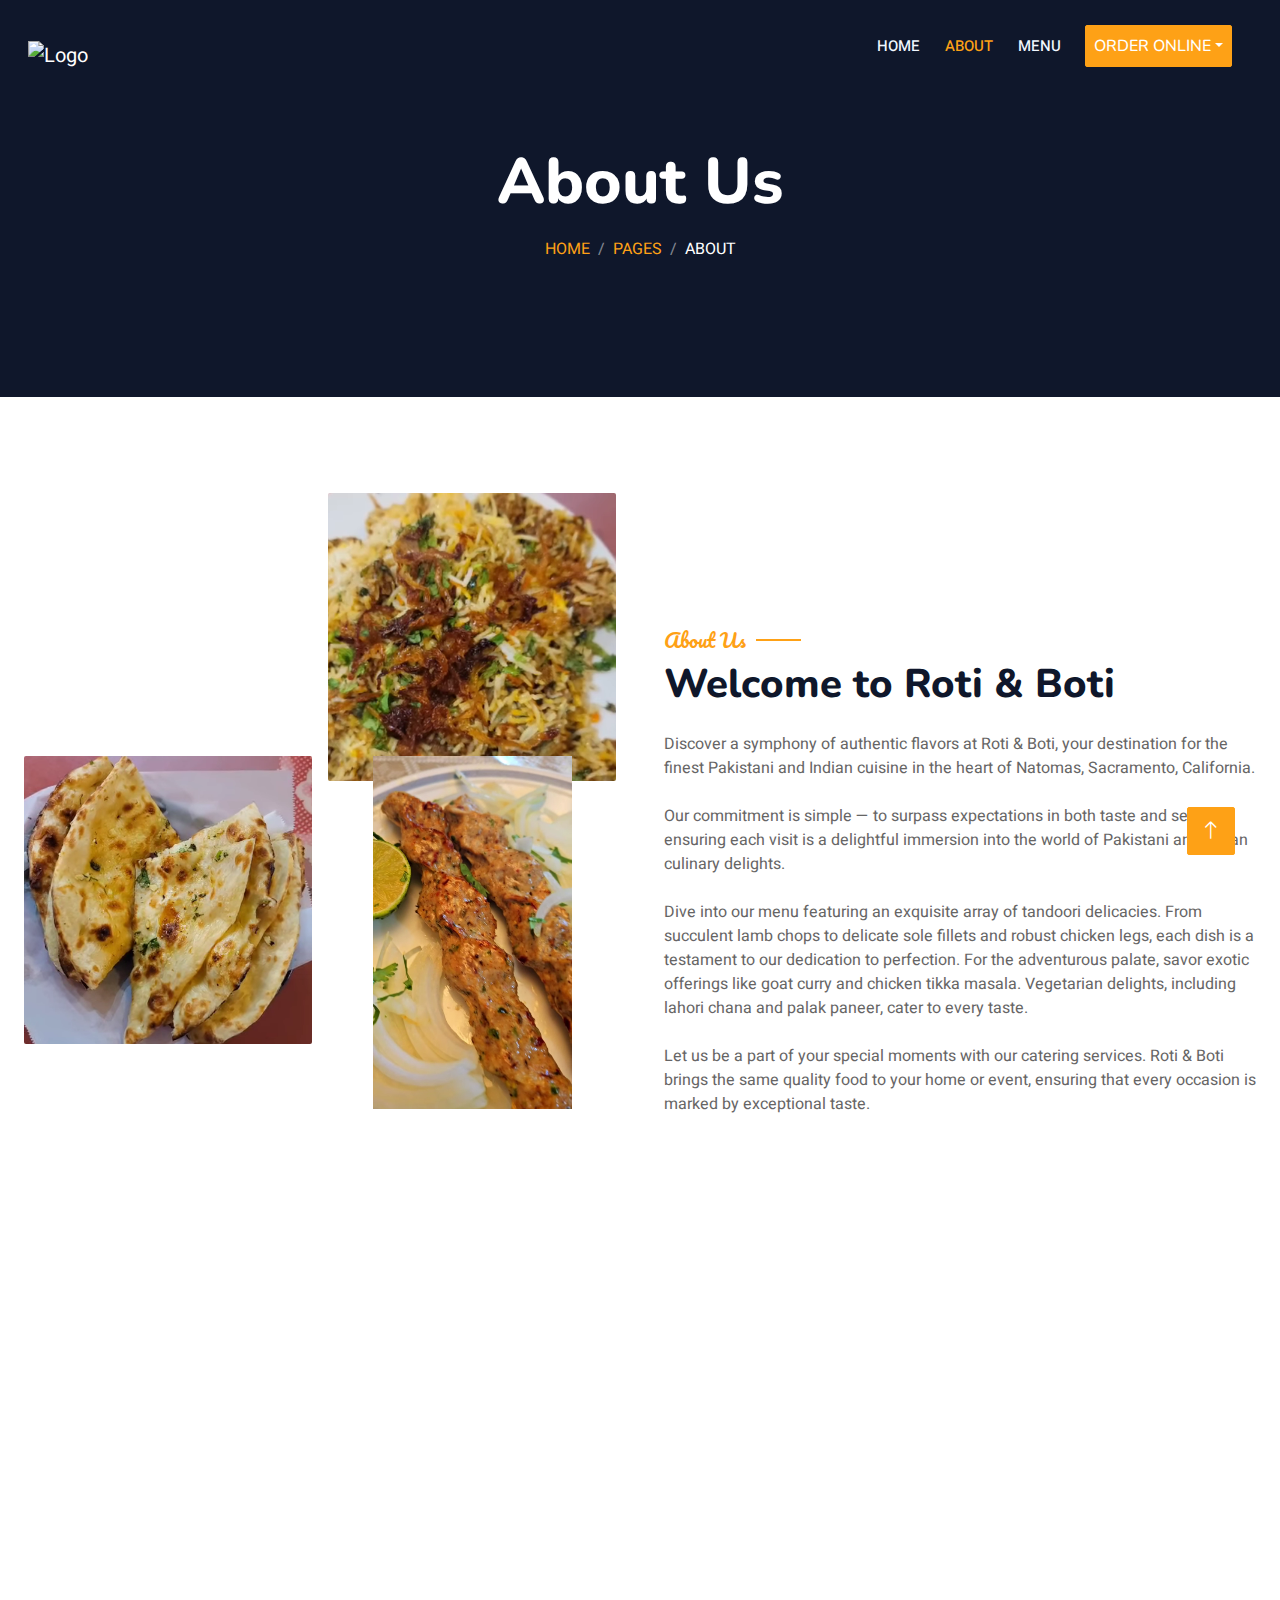
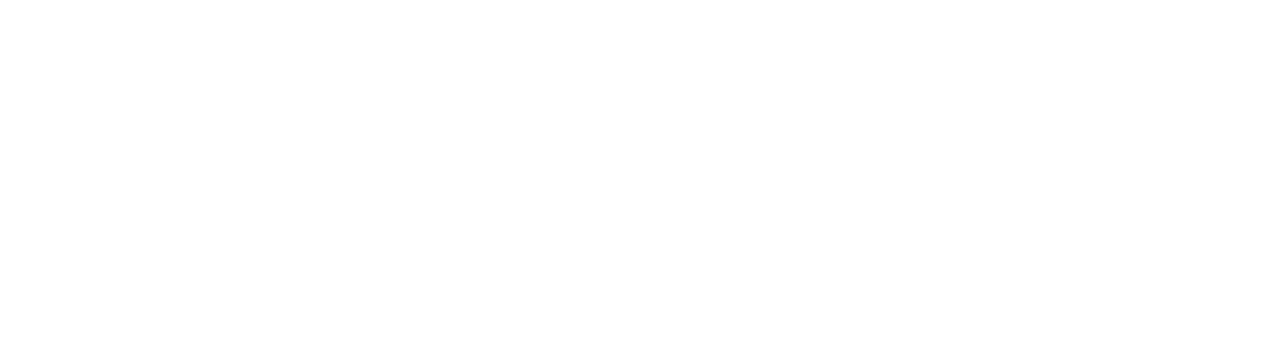
==== about.html @ 2ac90602 "added order links to company footer" ====
<!DOCTYPE html>
<html lang="en">

<head>
    <meta charset="utf-8">
    <title>About - Roti Boti Sacramento</title>
    <meta content="width=device-width, initial-scale=1.0" name="viewport">
    <meta content="" name="keywords">
    <meta content="" name="description">

    <!-- Favicon -->
    <link href="img/favicon.ico" rel="icon">

    <!-- Google Web Fonts -->
    <link rel="preconnect" href="https://fonts.googleapis.com">
    <link rel="preconnect" href="https://fonts.gstatic.com" crossorigin>
    <link href="https://fonts.googleapis.com/css2?family=Heebo:wght@400;500;600&family=Nunito:wght@600;700;800&family=Pacifico&display=swap" rel="stylesheet">

    <!-- Icon Font Stylesheet -->
    <link href="https://cdnjs.cloudflare.com/ajax/libs/font-awesome/5.10.0/css/all.min.css" rel="stylesheet">
    <link href="https://cdn.jsdelivr.net/npm/bootstrap-icons@1.4.1/font/bootstrap-icons.css" rel="stylesheet">

    <!-- Libraries Stylesheet -->
    <link href="lib/animate/animate.min.css" rel="stylesheet">
    <link href="lib/owlcarousel/assets/owl.carousel.min.css" rel="stylesheet">
    <link href="lib/tempusdominus/css/tempusdominus-bootstrap-4.min.css" rel="stylesheet" />

    <!-- Customized Bootstrap Stylesheet -->
    <link href="css/bootstrap.min.css" rel="stylesheet">

    <!-- Template Stylesheet -->
    <link href="css/style.css" rel="stylesheet">
</head>

<body>
    <div class="container-xxl bg-white p-0">
        <!-- Spinner Start -->
        <div id="spinner" class="show bg-white position-fixed translate-middle w-100 vh-100 top-50 start-50 d-flex align-items-center justify-content-center">
            <div class="spinner-border text-primary" style="width: 3rem; height: 3rem;" role="status">
                <span class="sr-only">Loading...</span>
            </div>
        </div>
        <!-- Spinner End -->

        <div class="container-xxl position-relative p-0">
            <nav class="navbar navbar-expand-lg navbar-dark bg-dark px-4 px-lg-5 py-3 py-lg-0">
                <a href="/" class="navbar-brand p-0">
                    <img src="img/logo.svg" alt="Logo">
                </a>
                <button class="navbar-toggler" type="button" data-bs-toggle="collapse" data-bs-target="#navbarCollapse">
                    <span class="fa fa-bars"></span>
                </button>
                <div class="collapse navbar-collapse" id="navbarCollapse">
                    <div class="navbar-nav ms-auto py-0 pe-4">
                        <a href="index.html" class="nav-item nav-link">Home</a>
                        <a href="about.html" class="nav-item nav-link active">About</a>
                        <a href="menu.html" class="nav-item nav-link">Menu</a>
                    </div>
                    <div class="nav-item dropdown">
                        <a href="#" class="nav-link dropdown-toggle btn btn-primary py-2 px-2" data-bs-toggle="dropdown">Order Online</a>
                        <div class="dropdown-menu m-0">
                            <a href="https://www.doordash.com/store/roti-and-boti-sacramento-26273393/" target="_blank" class="dropdown-item">DoorDash</a>
                            <a href="https://www.ubereats.com/store/roti-and-boti/9d5oOyPaXaaSt50EyfcHRA?diningMode=DELIVERY" target="_blank" class="dropdown-item">Uber Eats</a>
                            <a href="http://menus.fyi/7223040" target="_blank"  class="dropdown-item">GrubHub</a>
                        </div>
                    </div>
                </div>
            </nav>

            <div class="container-xxl py-5 bg-dark hero-header mb-5">
                <div class="container text-center my-5 pt-5 pb-4">
                    <h1 class="display-3 text-white mb-3 animated slideInDown">About Us</h1>
                    <nav aria-label="breadcrumb">
                        <ol class="breadcrumb justify-content-center text-uppercase">
                            <li class="breadcrumb-item"><a href="#">Home</a></li>
                            <li class="breadcrumb-item"><a href="#">Pages</a></li>
                            <li class="breadcrumb-item text-white active" aria-current="page">About</li>
                        </ol>
                    </nav>
                </div>
            </div>
        </div>


        




        <!-- About Start -->
        <div class="container-xxl py-5">
            <div class="container">
                <div class="row g-5 align-items-center">
                    <div class="col-lg-6">
                        <div class="row g-3">
                            <div class="col-6 text-start">
                                <!-- <img class="img-fluid rounded w-100 wow zoomIn" data-wow-delay="0.1s" src="img/gifs/chili-chicken.webm"> -->
                                <video class="img-fluid rounded w-100 h-75 wow zoomIn" data-wow-delay="0.1s" muted autoplay
                                    loop>
                                    <source src="img/gifs/chili-chicken.webm" type="video/webm">
                                </video>
                            </div>
                            <div class="col-6 text-start align-self-center">
                                <!-- <img class="img-fluid rounded w-75 wow zoomIn" data-wow-delay="0.5s" src="img/about-3.jpg"> -->
        
                                <video class="img-fluid rounded w-100 h-75 wow zoomIn" data-wow-delay="0.1s" muted autoplay
                                    loop>
                                    <source src="img/gifs/chicken biiryani.webm" type="video/webm">
                                </video>
                            </div>
                            <div class="col-6 text-end">
                                <!-- <img class="img-fluid rounded w-100 wow zoomIn" data-wow-delay="0.7s" src="img/about-4.jpg"> -->
                                <video class="img-fluid rounded w-100 mt-n5 wow zoomIn" data-wow-delay="0.1s" muted autoplay
                                    loop>
                                    <source src="img/gifs/naan.webm" type="video/webm">
                                </video>
                            </div>
                            <div class="col-6 text-start">
                                <!-- <img class="img-fluid rounded w-75 wow zoomIn" data-wow-delay="0.3s" src="img/about-2.jpg" style="margin-top: 25%;"> -->
                                <video class="img-fluid rounded w-100 h-75 mt-n5 wow zoomIn" data-wow-delay="0.1s" muted
                                    autoplay loop>
                                    <source src="img/gifs/chicken-seekh-kabab.webm" type="video/webm">
                                </video>
                            </div>
                        </div>
                    </div>
                    <div class="col-lg-6">
                        <h5 class="section-title ff-secondary text-start text-primary fw-normal">About Us</h5>
                        <h1 class="mb-4">Welcome to Roti & Boti</h1>
                        <p class="mb-4">Discover a symphony of authentic flavors at Roti & Boti, your destination for the finest
                            Pakistani and Indian
                            cuisine in the heart of Natomas, Sacramento, California.</p>
                        <p class="mb-4">Our commitment is simple — to surpass expectations in both taste and service, ensuring
                            each visit is a delightful
                            immersion into the world of Pakistani and Indian culinary delights.</p>
                        <p class="mb-4">Dive into our menu featuring an exquisite array of tandoori delicacies. From succulent
                            lamb chops to delicate sole
                            fillets and robust chicken legs, each dish is a testament to our dedication to perfection. For the
                            adventurous palate,
                            savor exotic offerings like goat curry and chicken tikka masala. Vegetarian delights, including
                            lahori chana and
                            palak paneer, cater to every taste.</p>
                        <p class="mb-4">Let us be a part of your special moments with our catering services. Roti & Boti brings
                            the same quality food to
                            your home or event, ensuring that every occasion is marked by exceptional taste.</p>
                        <!-- <div class="row g-4 mb-4">
                                    <div class="col-sm-6">
                                        <div class="d-flex align-items-center border-start border-5 border-primary px-3">
                                            <h1 class="flex-shrink-0 display-5 text-primary mb-0" data-toggle="counter-up">15</h1>
                                            <div class="ps-4">
                                                <p class="mb-0">Years of</p>
                                                <h6 class="text-uppercase mb-0">Experience</h6>
                                            </div>
                                        </div>
                                    </div>
                                    <div class="col-sm-6">
                                        <div class="d-flex align-items-center border-start border-5 border-primary px-3">
                                            <h1 class="flex-shrink-0 display-5 text-primary mb-0" data-toggle="counter-up">50</h1>
                                            <div class="ps-4">
                                                <p class="mb-0">Popular</p>
                                                <h6 class="text-uppercase mb-0">Master Chefs</h6>
                                            </div>
                                        </div>
                                    </div>
                                </div>
                                <a class="btn btn-primary py-3 px-5 mt-2" href="">Read More</a> -->
                    </div>
                </div>
            </div>
        </div>
        <!-- About End -->


        <!-- Team Start -->
        <!-- <div class="container-xxl pt-5 pb-3">
            <div class="container">
                <div class="text-center wow fadeInUp" data-wow-delay="0.1s">
                    <h5 class="section-title ff-secondary text-center text-primary fw-normal">Team Members</h5>
                    <h1 class="mb-5">Our Master Chefs</h1>
                </div>
                <div class="row g-4">
                    <div class="col-lg-3 col-md-6 wow fadeInUp" data-wow-delay="0.1s">
                        <div class="team-item text-center rounded overflow-hidden">
                            <div class="rounded-circle overflow-hidden m-4">
                                <img class="img-fluid" src="img/team-1.jpg" alt="">
                            </div>
                            <h5 class="mb-0">Full Name</h5>
                            <small>Designation</small>
                            <div class="d-flex justify-content-center mt-3">
                                <a class="btn btn-square btn-primary mx-1" href=""><i class="fab fa-facebook-f"></i></a>
                                <a class="btn btn-square btn-primary mx-1" href=""><i class="fab fa-twitter"></i></a>
                                <a class="btn btn-square btn-primary mx-1" href=""><i class="fab fa-instagram"></i></a>
                            </div>
                        </div>
                    </div>
                    <div class="col-lg-3 col-md-6 wow fadeInUp" data-wow-delay="0.3s">
                        <div class="team-item text-center rounded overflow-hidden">
                            <div class="rounded-circle overflow-hidden m-4">
                                <img class="img-fluid" src="img/team-2.jpg" alt="">
                            </div>
                            <h5 class="mb-0">Full Name</h5>
                            <small>Designation</small>
                            <div class="d-flex justify-content-center mt-3">
                                <a class="btn btn-square btn-primary mx-1" href=""><i class="fab fa-facebook-f"></i></a>
                                <a class="btn btn-square btn-primary mx-1" href=""><i class="fab fa-twitter"></i></a>
                                <a class="btn btn-square btn-primary mx-1" href=""><i class="fab fa-instagram"></i></a>
                            </div>
                        </div>
                    </div>
                    <div class="col-lg-3 col-md-6 wow fadeInUp" data-wow-delay="0.5s">
                        <div class="team-item text-center rounded overflow-hidden">
                            <div class="rounded-circle overflow-hidden m-4">
                                <img class="img-fluid" src="img/team-3.jpg" alt="">
                            </div>
                            <h5 class="mb-0">Full Name</h5>
                            <small>Designation</small>
                            <div class="d-flex justify-content-center mt-3">
                                <a class="btn btn-square btn-primary mx-1" href=""><i class="fab fa-facebook-f"></i></a>
                                <a class="btn btn-square btn-primary mx-1" href=""><i class="fab fa-twitter"></i></a>
                                <a class="btn btn-square btn-primary mx-1" href=""><i class="fab fa-instagram"></i></a>
                            </div>
                        </div>
                    </div>
                    <div class="col-lg-3 col-md-6 wow fadeInUp" data-wow-delay="0.7s">
                        <div class="team-item text-center rounded overflow-hidden">
                            <div class="rounded-circle overflow-hidden m-4">
                                <img class="img-fluid" src="img/team-4.jpg" alt="">
                            </div>
                            <h5 class="mb-0">Full Name</h5>
                            <small>Designation</small>
                            <div class="d-flex justify-content-center mt-3">
                                <a class="btn btn-square btn-primary mx-1" href=""><i class="fab fa-facebook-f"></i></a>
                                <a class="btn btn-square btn-primary mx-1" href=""><i class="fab fa-twitter"></i></a>
                                <a class="btn btn-square btn-primary mx-1" href=""><i class="fab fa-instagram"></i></a>
                            </div>
                        </div>
                    </div>
                </div>
            </div>
        </div> -->
        <!-- Team End -->
        

        <!-- Footer Start -->
        <div class="container-fluid bg-dark text-light footer pt-5 mt-5 wow fadeIn" data-wow-delay="0.1s">
            <div class="container py-5">
                <div class="row g-5">
                    <div class="col-lg-4 col-md-6 offset-md-1">
                        <h4 class="section-title ff-secondary text-start text-primary fw-normal mb-4">Company</h4>
                        <a class="btn btn-link" href="/about.html">About Us</a>
                        <a class="btn btn-link" href="https://www.doordash.com/store/roti-and-boti-sacramento-26273393/">Order on DoorDash</a>
                        <a class="btn btn-link" href="https://www.ubereats.com/store/roti-and-boti/9d5oOyPaXaaSt50EyfcHRA?diningMode=DELIVERY">Order on UberEats</a>
                        <a class="btn btn-link" href="http://menus.fyi/7223040">Order on GrubHub</a>
                    </div>
                    <div class="col-lg-4 col-md-6">
                        <h4 class="section-title ff-secondary text-start text-primary fw-normal mb-4">Contact</h4>
                        <p class="mb-2"><i class="fa fa-map-marker-alt me-3"></i>4680 Natomas Blvd,<br>Sacramento, CA 95835</p>
                        <p class="mb-2"><i class="fa fa-phone-alt me-3"></i>(916) 515-2002</p>
                        <p class="mb-2"><i class="fa fa-envelope me-3"></i>rotibotisacramento@gmail.com</p>
                        <div style="width: 100%"><iframe width="100%" height="170" frameborder="0" scrolling="no" marginheight="0"
                                marginwidth="0"
                                src="https://maps.google.com/maps?width=100%25&amp;height=170&amp;hl=en&amp;q=+(Roti%20and%20Boti)&amp;t=&amp;z=15&amp;ie=UTF8&amp;iwloc=B&amp;output=embed"><a
                                    href="https://www.maps.ie/population/">Population calculator map</a></iframe></div>
                        <!-- <div class="d-flex pt-2">
                                    <a class="btn btn-outline-light btn-social" href=""><i class="fab fa-twitter"></i></a>
                                    <a class="btn btn-outline-light btn-social" href=""><i class="fab fa-facebook-f"></i></a>
                                    <a class="btn btn-outline-light btn-social" href=""><i class="fab fa-youtube"></i></a>
                                    <a class="btn btn-outline-light btn-social" href=""><i class="fab fa-linkedin-in"></i></a>
                                </div> -->
                    </div>
                    <div class="col-lg-3 col-md-6">
                        <h4 class="section-title ff-secondary text-start text-primary fw-normal mb-4">Opening</h4>
                        <h5 class="text-light fw-normal">Lunch</h5>
                        <p>M-F 11:00 AM - 03:00 PM</p>
                        <h5 class="text-light fw-normal">Dinner</h5>
                        <p>05:00 PM - 09:30 PM</p>
                        <h5 class="text-light fw-normal">Break</h5>
                        <p>03:00 PM - 05:00 PM</p>
        
                    </div>
                    <!-- <div class="col-lg-3 col-md-6">
                                <h4 class="section-title ff-secondary text-start text-primary fw-normal mb-4">Newsletter</h4>
                                <p>Dolor amet sit justo amet elitr clita ipsum elitr est.</p>
                                <div class="position-relative mx-auto" style="max-width: 400px;">
                                    <input class="form-control border-primary w-100 py-3 ps-4 pe-5" type="text" placeholder="Your email">
                                    <button type="button" class="btn btn-primary py-2 position-absolute top-0 end-0 mt-2 me-2">SignUp</button>
                                </div>
                            </div> -->
                </div>
            </div>
            <div class="container">
                <div class="copyright">
                    <div class="row">
                        <div class="col-md-6 text-center text-md-start mb-3 mb-md-0">
                            &copy; Roti & Boti. All Rights Reserved.
                        </div>
                    </div>
                </div>
            </div>
        </div>
        <!-- Footer End -->


        <!-- Back to Top -->
        <a href="#" class="btn btn-lg btn-primary btn-lg-square back-to-top"><i class="bi bi-arrow-up"></i></a>
    </div>

    <!-- JavaScript Libraries -->
    <script src="https://code.jquery.com/jquery-3.4.1.min.js"></script>
    <script src="https://cdn.jsdelivr.net/npm/bootstrap@5.0.0/dist/js/bootstrap.bundle.min.js"></script>
    <script src="lib/wow/wow.min.js"></script>
    <script src="lib/easing/easing.min.js"></script>
    <script src="lib/waypoints/waypoints.min.js"></script>
    <script src="lib/counterup/counterup.min.js"></script>
    <script src="lib/owlcarousel/owl.carousel.min.js"></script>
    <script src="lib/tempusdominus/js/moment.min.js"></script>
    <script src="lib/tempusdominus/js/moment-timezone.min.js"></script>
    <script src="lib/tempusdominus/js/tempusdominus-bootstrap-4.min.js"></script>

    <!-- Template Javascript -->
    <script src="js/main.js"></script>
</body>

</html>
---- css/style.css ----
/********** Template CSS **********/
:root {
    --primary: #FEA116;
    --light: #F1F8FF;
    --dark: #0F172B;
}

body {
    background: lightsteelblue;
}
.ff-secondary {
    font-family: 'Pacifico', cursive;
}

.fw-medium {
    font-weight: 600 !important;
}

.fw-semi-bold {
    font-weight: 700 !important;
}

.back-to-top {
    position: fixed;
    display: none;
    right: 45px;
    bottom: 45px;
    z-index: 99;
}


/*** Spinner ***/
#spinner {
    opacity: 0;
    visibility: hidden;
    transition: opacity .5s ease-out, visibility 0s linear .5s;
    z-index: 99999;
}

#spinner.show {
    transition: opacity .5s ease-out, visibility 0s linear 0s;
    visibility: visible;
    opacity: 1;
}


/*** Button ***/
.btn {
    font-family: 'Nunito', sans-serif;
    font-weight: 500;
    text-transform: uppercase;
    transition: .5s;
}

.btn.btn-primary,
.btn.btn-secondary {
    color: #FFFFFF;
}

.btn-square {
    width: 38px;
    height: 38px;
}

.btn-sm-square {
    width: 32px;
    height: 32px;
}

.btn-lg-square {
    width: 48px;
    height: 48px;
}

.btn-square,
.btn-sm-square,
.btn-lg-square {
    padding: 0;
    display: flex;
    align-items: center;
    justify-content: center;
    font-weight: normal;
    border-radius: 2px;
}


/*** Navbar ***/
.navbar-dark .navbar-nav .nav-link {
    position: relative;
    margin-left: 25px;
    padding: 35px 0;
    font-size: 15px;
    color: var(--light) !important;
    text-transform: uppercase;
    font-weight: 500;
    outline: none;
    transition: .5s;
}

.sticky-top.navbar-dark .navbar-nav .nav-link {
    padding: 20px 0;
}

.navbar-dark .navbar-nav .nav-link:hover,
.navbar-dark .navbar-nav .nav-link.active {
    color: var(--primary) !important;
}

.navbar-dark .navbar-brand img {
    margin-top: 1em;
    max-height: 100px;
    transition: .5s;
    margin-left: -20px;
}

.sticky-top.navbar-dark .navbar-brand img {
    max-height: 45px;
}
.container, .container-sm, .container-md, .container-lg, .container-xl, .container-xxl {
    max-width: 1320px;
}

@media (max-width: 991.98px) {
    .sticky-top.navbar-dark {
        position: relative;
    }

    .navbar-dark .navbar-collapse {
        margin-top: 15px;
        border-top: 1px solid rgba(255, 255, 255, .1)
    }

    .navbar-dark .navbar-nav .nav-link,
    .sticky-top.navbar-dark .navbar-nav .nav-link {
        padding: 10px 0;
        margin-left: 0;
    }

    .navbar-dark .navbar-brand img {
        max-height: 45px;
    }
}

@media (min-width: 992px) {
    .navbar-dark {
        position: absolute;
        width: 100%;
        top: 0;
        left: 0;
        z-index: 999;
        background: transparent !important;
    }
    
    .sticky-top.navbar-dark {
        position: fixed;
        background: var(--dark) !important;
    }
}

.dropdown-menu{
    min-width: 100%;
}

/*** Hero Header ***/
.hero-header {
    /* background: linear-gradient(rgb(30 43 76 / 90%), rgb(18 11 5 / 90%)),
    url(../img/chickencurry-hero-bg.jpg); */
    background: linear-gradient(rgba(15, 23, 43, .9), rgba(15, 23, 43, .9)),
        url(../img/chickencurry-hero-bg.svg);
    background-position: center center;
    background-repeat: no-repeat;
    background-size: cover;
}

.hero-header img {
    animation: imgRotate 50s linear infinite;
}

@keyframes imgRotate { 
    100% { 
        transform: rotate(360deg); 
    } 
}

.breadcrumb-item + .breadcrumb-item::before {
    color: rgba(255, 255, 255, .5);
}


/*** Section Title ***/
.section-title {
    position: relative;
    display: inline-block;
}

.section-title::before {
    position: absolute;
    content: "";
    width: 45px;
    height: 2px;
    top: 50%;
    left: -55px;
    margin-top: -1px;
    background: var(--primary);
}

.section-title::after {
    position: absolute;
    content: "";
    width: 45px;
    height: 2px;
    top: 50%;
    right: -55px;
    margin-top: -1px;
    background: var(--primary);
}

.section-title.text-start::before,
.section-title.text-end::after {
    display: none;
}


/*** Service ***/
.service-item {
    box-shadow: 0 0 45px rgba(0, 0, 0, .08);
    transition: .5s;
}

.service-item:hover {
    background: var(--primary);
}

.service-item * {
    transition: .5s;
}

.service-item:hover * {
    color: var(--light) !important;
}

/*** Small Icons ***/
.sm_icons{
    max-width: 40px;
}
/*** Food Menu ***/
.nav-pills .nav-item .active {
    border-bottom: 2px solid var(--primary);
}


/*** Youtube Video ***/
.video {
    position: relative;
    height: 100%;
    min-height: 500px;
    background: linear-gradient(rgba(15, 23, 43, .1), rgba(15, 23, 43, .1)), url(../img/video.jpg);
    background-position: center center;
    background-repeat: no-repeat;
    background-size: cover;
}

.video .btn-play {
    position: absolute;
    z-index: 3;
    top: 50%;
    left: 50%;
    transform: translateX(-50%) translateY(-50%);
    box-sizing: content-box;
    display: block;
    width: 32px;
    height: 44px;
    border-radius: 50%;
    border: none;
    outline: none;
    padding: 18px 20px 18px 28px;
}

.video .btn-play:before {
    content: "";
    position: absolute;
    z-index: 0;
    left: 50%;
    top: 50%;
    transform: translateX(-50%) translateY(-50%);
    display: block;
    width: 100px;
    height: 100px;
    background: var(--primary);
    border-radius: 50%;
    animation: pulse-border 1500ms ease-out infinite;
}

.video .btn-play:after {
    content: "";
    position: absolute;
    z-index: 1;
    left: 50%;
    top: 50%;
    transform: translateX(-50%) translateY(-50%);
    display: block;
    width: 100px;
    height: 100px;
    background: var(--primary);
    border-radius: 50%;
    transition: all 200ms;
}

.video .btn-play img {
    position: relative;
    z-index: 3;
    max-width: 100%;
    width: auto;
    height: auto;
}

.video .btn-play span {
    display: block;
    position: relative;
    z-index: 3;
    width: 0;
    height: 0;
    border-left: 32px solid var(--dark);
    border-top: 22px solid transparent;
    border-bottom: 22px solid transparent;
}

@keyframes pulse-border {
    0% {
        transform: translateX(-50%) translateY(-50%) translateZ(0) scale(1);
        opacity: 1;
    }

    100% {
        transform: translateX(-50%) translateY(-50%) translateZ(0) scale(1.5);
        opacity: 0;
    }
}

#videoModal {
    z-index: 99999;
}

#videoModal .modal-dialog {
    position: relative;
    max-width: 800px;
    margin: 60px auto 0 auto;
}

#videoModal .modal-body {
    position: relative;
    padding: 0px;
}

#videoModal .close {
    position: absolute;
    width: 30px;
    height: 30px;
    right: 0px;
    top: -30px;
    z-index: 999;
    font-size: 30px;
    font-weight: normal;
    color: #FFFFFF;
    background: #000000;
    opacity: 1;
}


/*** Team ***/
.team-item {
    box-shadow: 0 0 45px rgba(0, 0, 0, .08);
    height: calc(100% - 38px);
    transition: .5s;
}

.team-item img {
    transition: .5s;
}

.team-item:hover img {
    transform: scale(1.1);
}

.team-item:hover {
    height: 100%;
}

.team-item .btn {
    border-radius: 38px 38px 0 0;
}


/*** Testimonial ***/
.testimonial-carousel .owl-item .testimonial-item,
.testimonial-carousel .owl-item.center .testimonial-item * {
    transition: .5s;
}

.testimonial-carousel .owl-item.center .testimonial-item {
    background: var(--primary) !important;
    border-color: var(--primary) !important;
}

.testimonial-carousel .owl-item.center .testimonial-item * {
    color: var(--light) !important;
}

.testimonial-carousel .owl-dots {
    margin-top: 24px;
    display: flex;
    align-items: flex-end;
    justify-content: center;
}

.testimonial-carousel .owl-dot {
    position: relative;
    display: inline-block;
    margin: 0 5px;
    width: 15px;
    height: 15px;
    border: 1px solid #CCCCCC;
    border-radius: 15px;
    transition: .5s;
}

.testimonial-carousel .owl-dot.active {
    background: var(--primary);
    border-color: var(--primary);
}


/*** Footer ***/
.footer .btn.btn-social {
    margin-right: 5px;
    width: 35px;
    height: 35px;
    display: flex;
    align-items: center;
    justify-content: center;
    color: var(--light);
    border: 1px solid #FFFFFF;
    border-radius: 35px;
    transition: .3s;
}

.footer .btn.btn-social:hover {
    color: var(--primary);
}

.footer .btn.btn-link {
    display: block;
    margin-bottom: 5px;
    padding: 0;
    text-align: left;
    color: #FFFFFF;
    font-size: 15px;
    font-weight: normal;
    text-transform: capitalize;
    transition: .3s;
}

.footer .btn.btn-link::before {
    position: relative;
    content: "\f105";
    font-family: "Font Awesome 5 Free";
    font-weight: 900;
    margin-right: 10px;
}

.footer .btn.btn-link:hover {
    letter-spacing: 1px;
    box-shadow: none;
}

.footer .copyright {
    padding: 25px 0;
    font-size: 15px;
    border-top: 1px solid rgba(256, 256, 256, .1);
}

.footer .copyright a {
    color: var(--light);
}

.footer .footer-menu a {
    margin-right: 15px;
    padding-right: 15px;
    border-right: 1px solid rgba(255, 255, 255, .1);
}

.footer .footer-menu a:last-child {
    margin-right: 0;
    padding-right: 0;
    border-right: none;
}
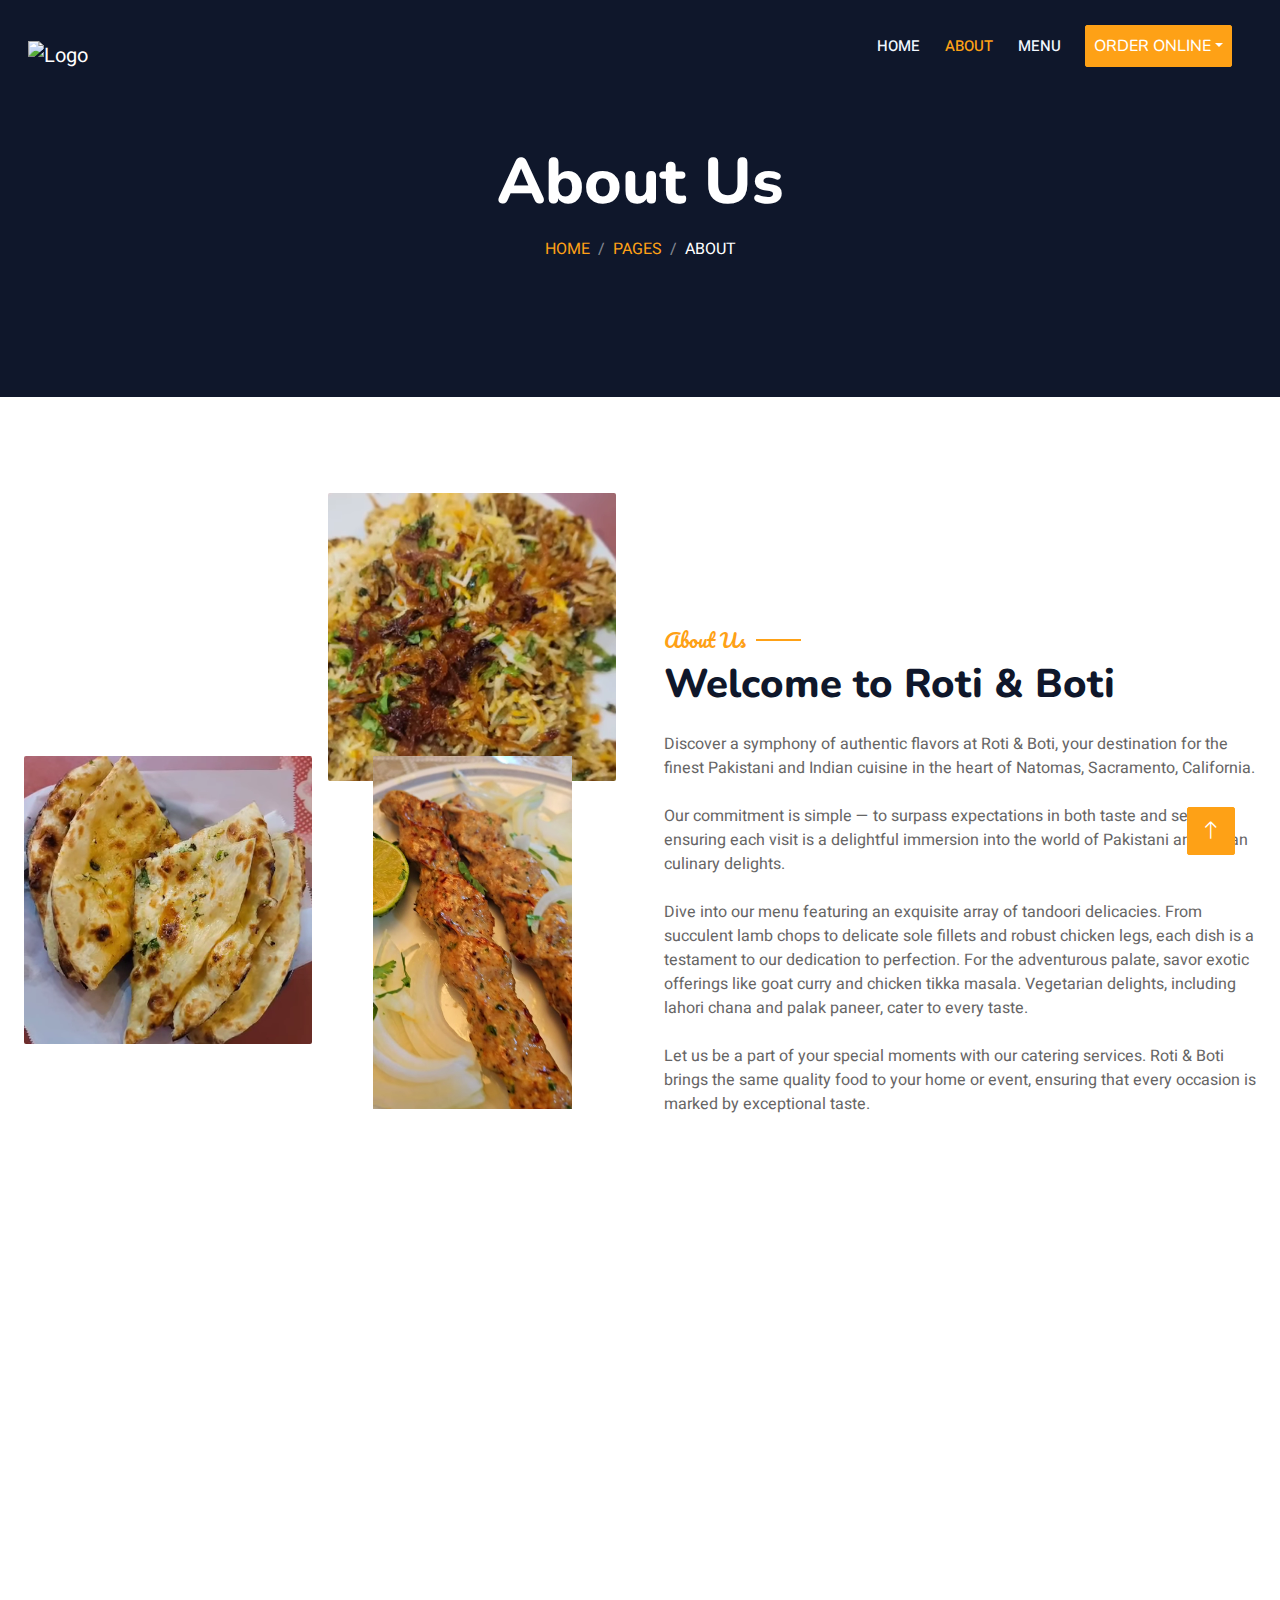
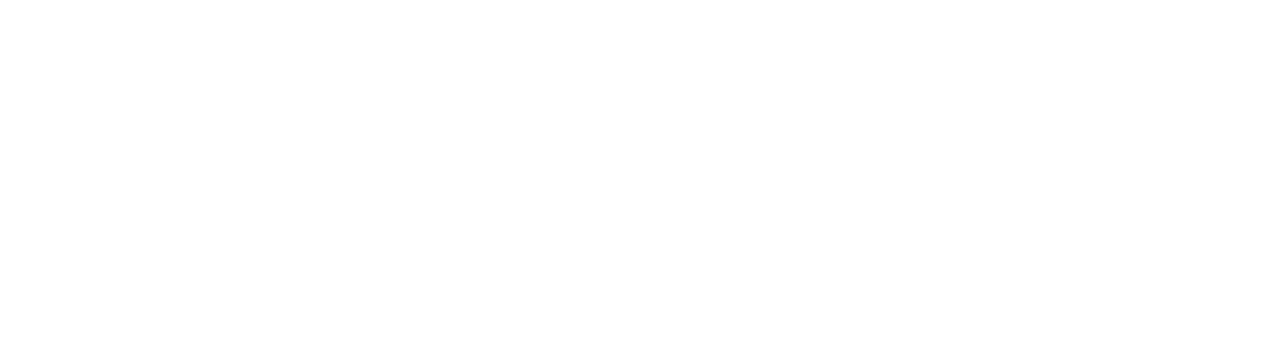
==== commit 627b9b85: "added DI Develops online order link" ====
--- a/about.html
+++ b/about.html
@@ -59,6 +59,9 @@
                     <div class="nav-item dropdown">
                         <a href="#" class="nav-link dropdown-toggle btn btn-primary py-2 px-2" data-bs-toggle="dropdown">Order Online</a>
                         <div class="dropdown-menu m-0">
+                            <a href="https://roti-and-boti.com/" target="_blank" class="dropdown-item" style="color: rgb(173, 0, 0);">Place Your
+                                Order</a>
+                            <hr>
                             <a href="https://www.doordash.com/store/roti-and-boti-sacramento-26273393/" target="_blank" class="dropdown-item">DoorDash</a>
                             <a href="https://www.ubereats.com/store/roti-and-boti/9d5oOyPaXaaSt50EyfcHRA?diningMode=DELIVERY" target="_blank" class="dropdown-item">Uber Eats</a>
                             <a href="http://menus.fyi/7223040" target="_blank"  class="dropdown-item">GrubHub</a>
@@ -72,7 +75,7 @@
                     <h1 class="display-3 text-white mb-3 animated slideInDown">About Us</h1>
                     <nav aria-label="breadcrumb">
                         <ol class="breadcrumb justify-content-center text-uppercase">
-                            <li class="breadcrumb-item"><a href="#">Home</a></li>
+                            <li class="breadcrumb-item"><a href="/">Home</a></li>
                             <li class="breadcrumb-item"><a href="#">Pages</a></li>
                             <li class="breadcrumb-item text-white active" aria-current="page">About</li>
                         </ol>
@@ -248,18 +251,26 @@
                     <div class="col-lg-4 col-md-6 offset-md-1">
                         <h4 class="section-title ff-secondary text-start text-primary fw-normal mb-4">Company</h4>
                         <a class="btn btn-link" href="/about.html">About Us</a>
-                        <a class="btn btn-link" href="https://www.doordash.com/store/roti-and-boti-sacramento-26273393/">Order on DoorDash</a>
-                        <a class="btn btn-link" href="https://www.ubereats.com/store/roti-and-boti/9d5oOyPaXaaSt50EyfcHRA?diningMode=DELIVERY">Order on UberEats</a>
-                        <a class="btn btn-link" href="http://menus.fyi/7223040">Order on GrubHub</a>
+                        <a class="btn btn-link" target="_blank" href="https://roti-and-boti.com/">Order through Roti & Boti</a>
+        
+                        <a class="btn btn-link" target="_blank"
+                            href="https://www.doordash.com/store/roti-and-boti-sacramento-26273393/">Order on DoorDash</a>
+                        <a class="btn btn-link" target="_blank"
+                            href="https://www.ubereats.com/store/roti-and-boti/9d5oOyPaXaaSt50EyfcHRA?diningMode=DELIVERY">Order
+                            on UberEats</a>
+                        <a class="btn btn-link" target="_blank" href="http://menus.fyi/7223040">Order on GrubHub</a>
                     </div>
                     <div class="col-lg-4 col-md-6">
                         <h4 class="section-title ff-secondary text-start text-primary fw-normal mb-4">Contact</h4>
-                        <p class="mb-2"><i class="fa fa-map-marker-alt me-3"></i>4680 Natomas Blvd,<br>Sacramento, CA 95835</p>
-                        <p class="mb-2"><i class="fa fa-phone-alt me-3"></i>(916) 515-2002</p>
-                        <p class="mb-2"><i class="fa fa-envelope me-3"></i>rotibotisacramento@gmail.com</p>
-                        <div style="width: 100%"><iframe width="100%" height="170" frameborder="0" scrolling="no" marginheight="0"
-                                marginwidth="0"
-                                src="https://maps.google.com/maps?width=100%25&amp;height=170&amp;hl=en&amp;q=+(Roti%20and%20Boti)&amp;t=&amp;z=15&amp;ie=UTF8&amp;iwloc=B&amp;output=embed"><a
+                        <p class="mb-2"><i class="fa fa-map-marker-alt me-3"></i>4680 Natomas Blvd, <br> Sacramento, CA 95835
+                        </p>
+                        <p class="mb-2"> <a href="tel:9165152002" style="color:white;"> <i
+                                    class="fa fa-phone-alt me-3"></i>(916) 515-2002</a></p>
+                        <p class="mb-2"><a href="mailto:rotibotisacramento@gmail.com" style="color:white;"><i
+                                    class="fa fa-envelope me-3"></i>rotibotisacramento@gmail.com</a></p>
+                        <div style="width: 100%"><iframe width="100%" height="170" frameborder="0" scrolling="no"
+                                marginheight="0" marginwidth="0"
+                                src="https://maps.google.com/maps?width=100%25&amp;height=170&amp;hl=en&amp;q=+(Roti%20and%20Boti%20Sacramento)&amp;t=&amp;z=15&amp;ie=UTF8&amp;iwloc=B&amp;output=embed"><a
                                     href="https://www.maps.ie/population/">Population calculator map</a></iframe></div>
                         <!-- <div class="d-flex pt-2">
                                     <a class="btn btn-outline-light btn-social" href=""><i class="fab fa-twitter"></i></a>
@@ -270,13 +281,12 @@
                     </div>
                     <div class="col-lg-3 col-md-6">
                         <h4 class="section-title ff-secondary text-start text-primary fw-normal mb-4">Opening</h4>
+                        <h5 class="text-light fw-normal">7 Days a Week</h5>
+                        <p>11:00 AM - 09:00 PM</p>
                         <h5 class="text-light fw-normal">Lunch</h5>
                         <p>M-F 11:00 AM - 03:00 PM</p>
                         <h5 class="text-light fw-normal">Dinner</h5>
-                        <p>05:00 PM - 09:30 PM</p>
-                        <h5 class="text-light fw-normal">Break</h5>
-                        <p>03:00 PM - 05:00 PM</p>
-        
+                        <p>03:00 PM - 09:00 PM</p>
                     </div>
                     <!-- <div class="col-lg-3 col-md-6">
                                 <h4 class="section-title ff-secondary text-start text-primary fw-normal mb-4">Newsletter</h4>
@@ -293,6 +303,7 @@
                     <div class="row">
                         <div class="col-md-6 text-center text-md-start mb-3 mb-md-0">
                             &copy; Roti & Boti. All Rights Reserved.
+        
                         </div>
                     </div>
                 </div>
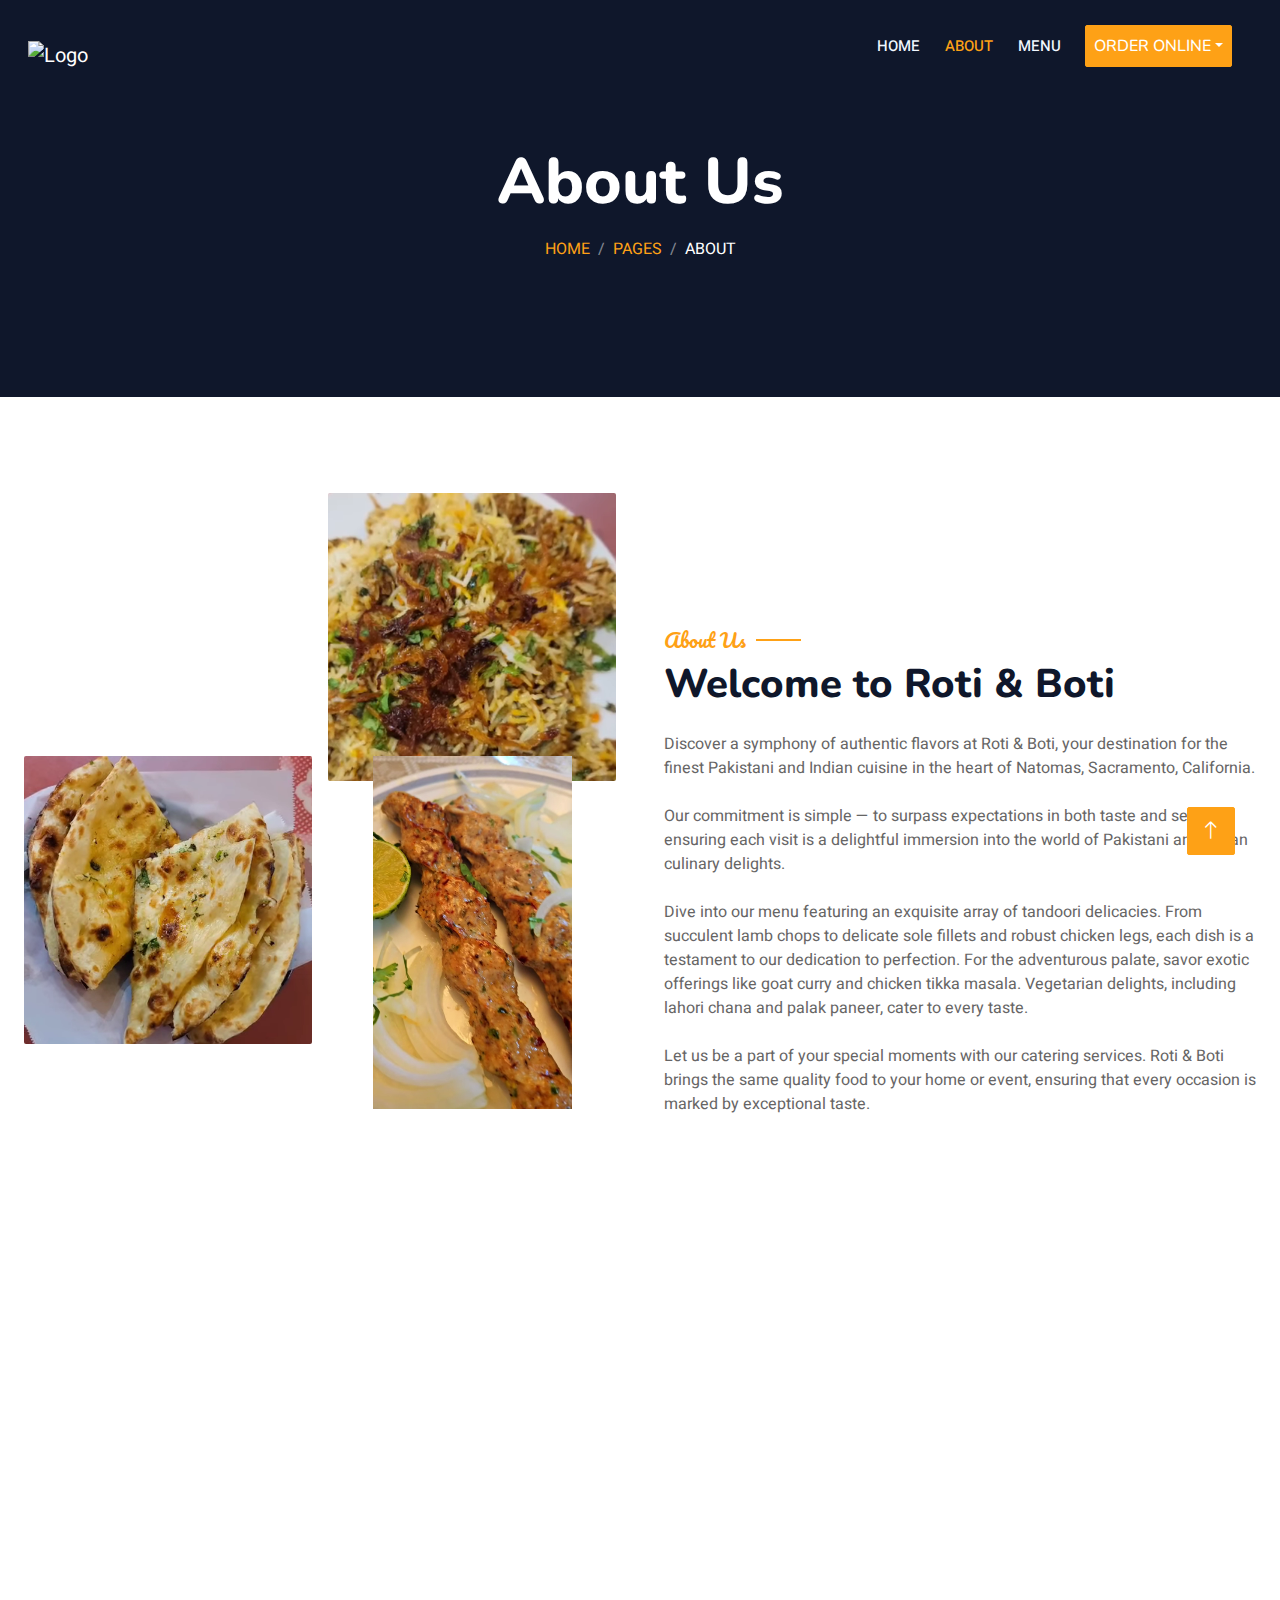
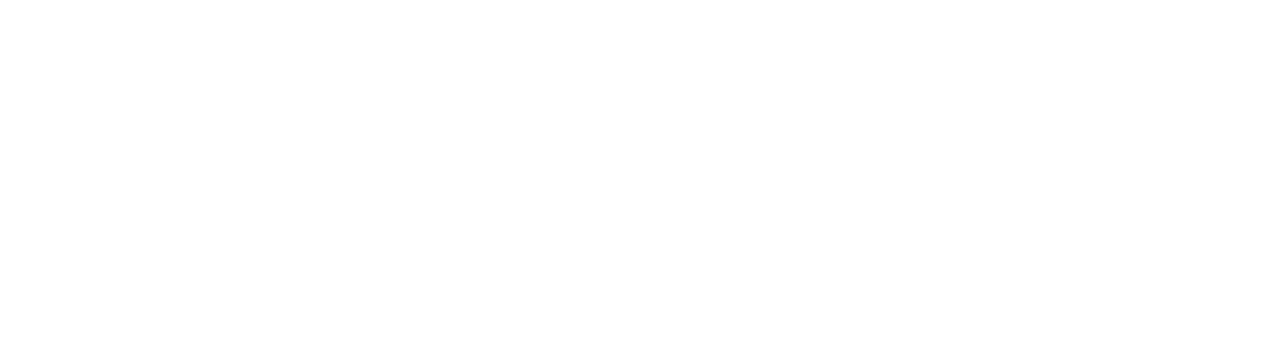
==== commit b5d382f6: "changed timing, closed on monday" ====
--- a/about.html
+++ b/about.html
@@ -59,7 +59,7 @@
                     <div class="nav-item dropdown">
                         <a href="#" class="nav-link dropdown-toggle btn btn-primary py-2 px-2" data-bs-toggle="dropdown">Order Online</a>
                         <div class="dropdown-menu m-0">
-                            <a href="https://roti-and-boti.com/" target="_blank" class="dropdown-item" style="color: rgb(173, 0, 0);">Place Your
+                            <a href="https://roti-and-boti.com/" target="_blank" class="dropdown-item" style="color: rgb(173, 0, 0);">Place Pickup
                                 Order</a>
                             <hr>
                             <a href="https://www.doordash.com/store/roti-and-boti-sacramento-26273393/" target="_blank" class="dropdown-item">DoorDash</a>
@@ -281,10 +281,10 @@
                     </div>
                     <div class="col-lg-3 col-md-6">
                         <h4 class="section-title ff-secondary text-start text-primary fw-normal mb-4">Opening</h4>
-                        <h5 class="text-light fw-normal">7 Days a Week</h5>
-                        <p>11:00 AM - 09:00 PM</p>
+                        <h5 class="text-light fw-normal">6 Days a Week</h5>
+                        <p>Closed on Monday</p>
                         <h5 class="text-light fw-normal">Lunch</h5>
-                        <p>M-F 11:00 AM - 03:00 PM</p>
+                        <p>T-F 11:00 AM - 03:00 PM</p>
                         <h5 class="text-light fw-normal">Dinner</h5>
                         <p>03:00 PM - 09:00 PM</p>
                     </div>
